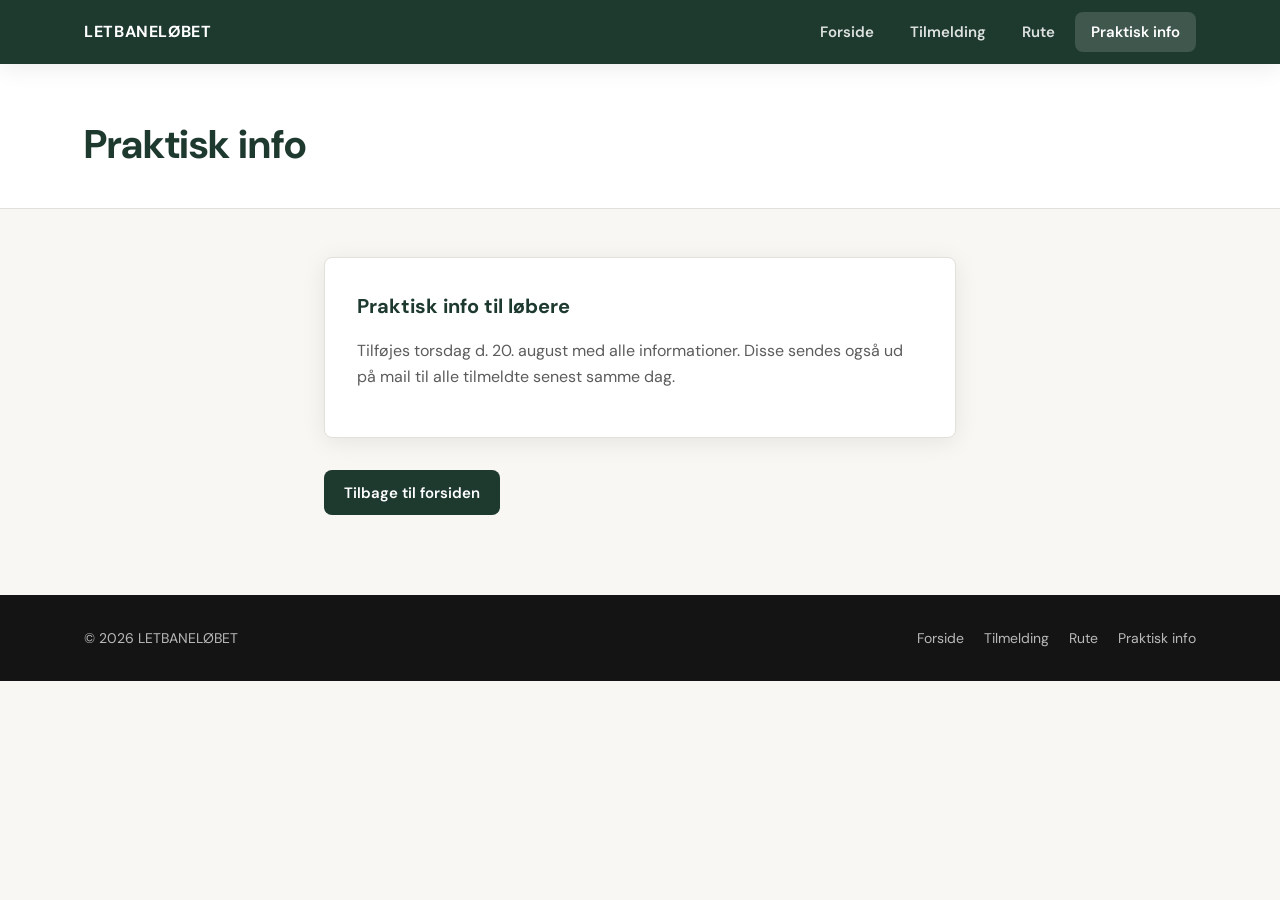
==== praktisk-info.html @ f6460c38 "added raffel prices" ====
<!DOCTYPE html>
<html lang="da">
<head>
    <meta charset="UTF-8">
    <meta name="viewport" content="width=device-width, initial-scale=1.0">
    <title>Praktisk info — LETBANELØBET</title>
    <link rel="stylesheet" href="style.css">
    <link rel="preconnect" href="https://fonts.googleapis.com">
    <link rel="preconnect" href="https://fonts.gstatic.com" crossorigin>
    <link href="https://fonts.googleapis.com/css2?family=DM+Sans:ital,opsz,wght@0,9..40,400;0,9..40,600;0,9..40,700;1,9..40,400&display=swap" rel="stylesheet">
</head>
<body>
    <header class="nav">
        <div class="nav__inner">
            <a class="nav__brand" href="index.html">LETBANELØBET</a>
            <button class="nav__toggle" type="button" aria-expanded="false" aria-controls="nav-menu" aria-label="Åbn menu">
                <span class="nav__toggle-bar"></span>
                <span class="nav__toggle-bar"></span>
                <span class="nav__toggle-bar"></span>
            </button>
            <nav class="nav__menu" id="nav-menu">
                <a class="nav__link" href="index.html">Forside</a>
                <a class="nav__link" href="tilmelding.html">Tilmelding</a>
                <a class="nav__link" href="rute.html">Rute</a>
                <a class="nav__link nav__link--active" href="praktisk-info.html">Praktisk info</a>
            </nav>
        </div>
    </header>

    <main>
        <section class="page-hero">
            <div class="container">
                <h1 class="page-hero__title">Praktisk info</h1>
            </div>
        </section>

        <section class="page-content">
            <div class="container container--narrow">
                <div class="placeholder-box">
                    <h2>Praktisk info til løbere</h2>
                    <p>
                        Tilføjes torsdag d. 20. august med alle informationer.
                        Disse sendes også ud på mail til alle tilmeldte senest samme dag.
                    </p>
                </div>
                <div class="back-button">
                    <p style="margin-top: 2em;">
                        <a class="btn btn--secondary" href="index.html">Tilbage til forsiden</a>
                    </p>
                </div>
            </div>
        </section>
    </main>

    <footer class="footer">
        <div class="container footer__inner">
            <p class="footer__copy">&copy; 2026 LETBANELØBET</p>
            <nav class="footer__nav" aria-label="Sidefod">
                <a href="index.html">Forside</a>
                <a href="tilmelding.html">Tilmelding</a>
                <a href="rute.html">Rute</a>
                <a href="praktisk-info.html">Praktisk info</a>
            </nav>
        </div>
    </footer>

    <script src="script.js"></script>
</body>
</html>
---- style.css ----
:root {
    --color-bg: #f8f7f4;
    --color-surface: #ffffff;
    --color-text: #1a1a1a;
    --color-text-muted: #5c5c5c;
    --color-accent: #c45c26;
    --color-accent-dark: #9a4520;
    --color-nav: #1e3a2f;
    --color-hero-overlay: rgba(20, 45, 35, 0.55);
    --color-border: #e2e0da;
    --font: "DM Sans", system-ui, sans-serif;
    --max-width: 72rem;
    --nav-height: 4rem;
    --radius: 0.5rem;
    --shadow: 0 4px 24px rgba(0, 0, 0, 0.08);
}

*,
*::before,
*::after {
    box-sizing: border-box;
}

html {
    scroll-behavior: smooth;
}

body {
    margin: 0;
    font-family: var(--font);
    font-size: 1rem;
    line-height: 1.6;
    color: var(--color-text);
    background: var(--color-bg);
}

img {
    max-width: 100%;
    height: auto;
    display: block;
}

a {
    color: var(--color-accent);
}

a:hover {
    color: var(--color-accent-dark);
}

.container {
    width: 100%;
    max-width: var(--max-width);
    margin: 0 auto;
    padding: 0 1.25rem;
}

.container--narrow {
    max-width: 42rem;
}

/* Navigation */
.nav {
    position: sticky;
    top: 0;
    z-index: 100;
    background: var(--color-nav);
    box-shadow: var(--shadow);
}

.nav__inner {
    display: flex;
    align-items: center;
    justify-content: space-between;
    max-width: var(--max-width);
    margin: 0 auto;
    padding: 0 1.25rem;
    min-height: var(--nav-height);
}

.nav__brand {
    font-weight: 700;
    font-size: 1rem;
    letter-spacing: 0.04em;
    color: #fff;
    text-decoration: none;
    white-space: nowrap;
}

.nav__brand:hover {
    color: #e8f0ec;
}

.nav__menu {
    display: flex;
    gap: 0.25rem;
}

.nav__link {
    display: block;
    padding: 0.5rem 1rem;
    color: rgba(255, 255, 255, 0.85);
    text-decoration: none;
    font-weight: 600;
    font-size: 0.9375rem;
    border-radius: var(--radius);
}

.nav__link:hover {
    color: #fff;
    background: rgba(255, 255, 255, 0.1);
}

.nav__link--active {
    color: #fff;
    background: rgba(255, 255, 255, 0.15);
}

.nav__toggle {
    display: none;
    flex-direction: column;
    justify-content: center;
    gap: 5px;
    width: 2.5rem;
    height: 2.5rem;
    padding: 0;
    border: none;
    background: transparent;
    cursor: pointer;
    border-radius: var(--radius);
}

.nav__toggle-bar {
    display: block;
    width: 1.5rem;
    height: 2px;
    background: #fff;
    margin: 0 auto;
    transition: transform 0.2s, opacity 0.2s;
}

.nav__toggle[aria-expanded="true"] .nav__toggle-bar:nth-child(1) {
    transform: translateY(7px) rotate(45deg);
}

.nav__toggle[aria-expanded="true"] .nav__toggle-bar:nth-child(2) {
    opacity: 0;
}

.nav__toggle[aria-expanded="true"] .nav__toggle-bar:nth-child(3) {
    transform: translateY(-7px) rotate(-45deg);
}

/* Hero */
.hero {
    position: relative;
    min-height: min(56vh, 25.6rem);
    display: flex;
    align-items: flex-end;
    justify-content: center;
}

.hero__banner {
    position: absolute;
    inset: 0;
    background:
        linear-gradient(135deg, #2d5a47 0%, #1e3a2f 50%, #3d6b55 100%);
    display: flex;
    align-items: center;
    justify-content: center;
}

.hero__banner-placeholder {
    color: rgba(255, 255, 255, 0.35);
    font-size: 0.875rem;
    font-weight: 600;
    letter-spacing: 0.08em;
    text-transform: uppercase;
}

/* When banner image is added, use:
.hero__banner { background-image: url('images/banner.jpg'); background-size: cover; background-position: center; }
.hero__banner-placeholder { display: none; }
*/

.hero__overlay {
    position: relative;
    z-index: 1;
    width: 100%;
    padding: 3rem 1.25rem 3.5rem;
    text-align: center;
    /* background: linear-gradient(to top, var(--color-hero-overlay), transparent 70%); */
}

.hero__title {
    margin: 0;
    font-size: clamp(2.25rem, 8vw, 3.75rem);
    font-weight: 700;
    letter-spacing: 0.06em;
    color: #fff;
    text-shadow: 0 2px 20px rgba(0, 0, 0, 0.3);
}

.hero__tagline {
    margin: 0.5rem 0 0;
    font-size: clamp(1rem, 3vw, 1.25rem);
    color: rgba(255, 255, 255, 0.9);
}

/* Sections */
.section-title {
    margin: 0 0 1rem;
    font-size: clamp(1.5rem, 4vw, 2rem);
    font-weight: 700;
    color: var(--color-nav);
}

.info {
    padding: 4rem 0;
}

.info__intro {
    margin: 0 0 2.5rem;
    max-width: 40rem;
    font-size: 1.125rem;
    color: var(--color-text-muted);
}

.info__grid {
    display: grid;
    grid-template-columns: 1fr;
    gap: 1.25rem;
    margin-bottom: 3rem;
}

@media (min-width: 640px) {
    .info__grid {
        grid-template-columns: repeat(2, 1fr);
    }
}

@media (min-width: 960px) {
    .info__grid {
        grid-template-columns: repeat(4, 1fr);
    }
}

.info__card {
    background: var(--color-surface);
    border: 1px solid var(--color-border);
    border-radius: var(--radius);
    padding: 1.5rem;
    box-shadow: var(--shadow);
}

.info__card-title {
    margin: 0 0 0.5rem;
    font-size: 0.8125rem;
    font-weight: 700;
    text-transform: uppercase;
    letter-spacing: 0.06em;
    color: var(--color-accent);
}

.info__card-text {
    margin: 0;
    font-weight: 600;
    font-size: 1.0625rem;
}

.info__card-detail {
    margin: 0.35rem 0 0;
    font-size: 0.875rem;
    color: var(--color-text-muted);
}

.info__details {
    background: var(--color-surface);
    border: 1px solid var(--color-border);
    border-radius: var(--radius);
    padding: 2rem;
}

.info__details + .info__details {
    margin-top: 2rem;
}

.info__details-title {
    margin: 0 0 1rem;
    font-size: 1.125rem;
    color: var(--color-nav);
}

.info__list {
    margin: 0;
    padding-left: 1.25rem;
}

.info__list li {
    margin-bottom: 0.5rem;
}

.info__list li:last-child {
    margin-bottom: 0;
}

/* Partners */
.partners {
    padding: 4rem 0 5rem;
    background: var(--color-nav);
    color: #fff;
}

.partners .section-title {
    color: #fff;
}

.partners__intro {
    margin: 0 0 2rem;
    color: rgba(255, 255, 255, 0.8);
    max-width: 36rem;
}

.partners__group + .partners__group {
    margin-top: 2.5rem;
}

.partners__group-title {
    margin: 0 0 1rem;
    padding-bottom: 0.5rem;
    border-bottom: 1px solid rgba(255, 255, 255, 0.2);
    font-size: 0.8125rem;
    font-weight: 700;
    text-transform: uppercase;
    letter-spacing: 0.08em;
    color: rgba(255, 255, 255, 0.7);
}

.partners__grid {
    display: grid;
    grid-template-columns: minmax(0, 1fr);
    gap: 1rem;
    margin-bottom: 0;
    width: 100%;
}

@media (min-width: 480px) {
    .partners__grid {
        grid-template-columns: repeat(2, minmax(0, 1fr));
    }
}

@media (min-width: 900px) {
    .partners__grid {
        grid-template-columns: repeat(3, minmax(0, 1fr));
    }
}

.partners__grid > * {
    min-width: 0;
    max-width: 100%;
}

.partners__card {
    display: flex;
    flex-direction: column;
    align-items: center;
    justify-content: center;
    gap: 0.75rem;
    padding: 1.25rem 1rem;
    min-height: 9rem;
    background: rgba(255, 255, 255, 0.08);
    border: 1px solid rgba(255, 255, 255, 0.2);
    border-radius: var(--radius);
    text-decoration: none;
    color: rgba(255, 255, 255, 0.9);
    transition: background 0.2s, border-color 0.2s;
    box-sizing: border-box;
}

@media (min-width: 480px) {
    .partners__card,
    .partners__logo {
        aspect-ratio: 3 / 2;
        min-height: unset;
    }
}

.partners__card:hover {
    background: rgba(255, 255, 255, 0.14);
    border-color: rgba(255, 255, 255, 0.35);
    color: #fff;
}

.partners__card-logo {
    max-width: 100%;
    width: auto;
    height: 3.5rem;
    object-fit: contain;
}

.partners__card-name {
    font-size: clamp(0.6875rem, 2.5vw, 0.75rem);
    font-weight: 600;
    text-align: center;
    line-height: 1.35;
    overflow-wrap: break-word;
    word-break: break-word;
    hyphens: auto;
    width: 100%;
    padding: 0 0.25rem;
}

.partners__card--logo-only .partners__card-logo {
    height: 4rem;
}

.partners__card-logo--invert {
    filter: invert(1);
    height: 7.5rem;
}

.partners__logo {
    display: flex;
    align-items: center;
    justify-content: center;
    background: rgba(255, 255, 255, 0.08);
    border: 1px dashed rgba(255, 255, 255, 0.25);
    border-radius: var(--radius);
    font-size: 0.8125rem;
    font-weight: 600;
    color: rgba(255, 255, 255, 0.5);
}

.partners__cta {
    margin: 2rem 0 0;
    font-size: 0.9375rem;
    color: rgba(255, 255, 255, 0.75);
}

.partners__cta a {
    color: #f5c9a8;
}

.partners__cta a:hover {
    color: #fff;
}

/* Subpages */
.page-hero {
    padding: 3rem 0 2rem;
    background: var(--color-surface);
    border-bottom: 1px solid var(--color-border);
}

.page-hero__title {
    margin: 0;
    font-size: clamp(1.75rem, 5vw, 2.5rem);
    color: var(--color-nav);
}

.page-hero__lead {
    margin: 0.5rem 0 0;
    color: var(--color-text-muted);
    font-size: 1.125rem;
}

.page-content {
    padding: 3rem 0 4rem;
}

.placeholder-box {
    background: var(--color-surface);
    border: 1px solid var(--color-border);
    border-radius: var(--radius);
    padding: 2rem;
    box-shadow: var(--shadow);
}

.placeholder-box h2 {
    margin: 0 0 1rem;
    font-size: 1.25rem;
    color: var(--color-nav);
}

.placeholder-box p {
    margin: 0 0 1rem;
    color: var(--color-text-muted);
}

.prize-section {
    margin-top: 2rem;
    scroll-margin-top: calc(var(--nav-height) + 1rem);
}

.route-map {
    width: 100%;
    margin-bottom: 2rem;
    border-radius: var(--radius);
}

.btn {
    display: inline-block;
    padding: 0.65rem 1.25rem;
    font-family: var(--font);
    font-weight: 600;
    font-size: 0.9375rem;
    text-decoration: none;
    border-radius: var(--radius);
    border: none;
    cursor: pointer;
}

.btn--secondary {
    background: var(--color-nav);
    color: #fff;
}

.btn--secondary:hover {
    background: #2a5242;
    color: #fff;
}

/* Footer */
.footer {
    padding: 2rem 0;
    background: #141414;
    color: rgba(255, 255, 255, 0.7);
    font-size: 0.875rem;
}

.footer__inner {
    display: flex;
    flex-wrap: wrap;
    align-items: center;
    justify-content: space-between;
    gap: 1rem;
}

.footer__copy {
    margin: 0;
}

.footer__nav {
    display: flex;
    gap: 1.25rem;
}

.footer__nav a {
    color: rgba(255, 255, 255, 0.7);
    text-decoration: none;
}

.footer__nav a:hover {
    color: #fff;
}

/* Mobile nav */
@media (max-width: 640px) {
    .nav__toggle {
        display: flex;
    }

    .nav__menu {
        position: absolute;
        top: var(--nav-height);
        left: 0;
        right: 0;
        flex-direction: column;
        background: var(--color-nav);
        padding: 0.5rem 1rem 1rem;
        gap: 0;
        border-top: 1px solid rgba(255, 255, 255, 0.1);
        display: none;
    }

    .nav__menu.is-open {
        display: flex;
    }

    .nav__link {
        padding: 0.75rem 0.5rem;
    }

    .nav {
        position: relative;
    }

    .nav__inner {
        position: relative;
    }
}
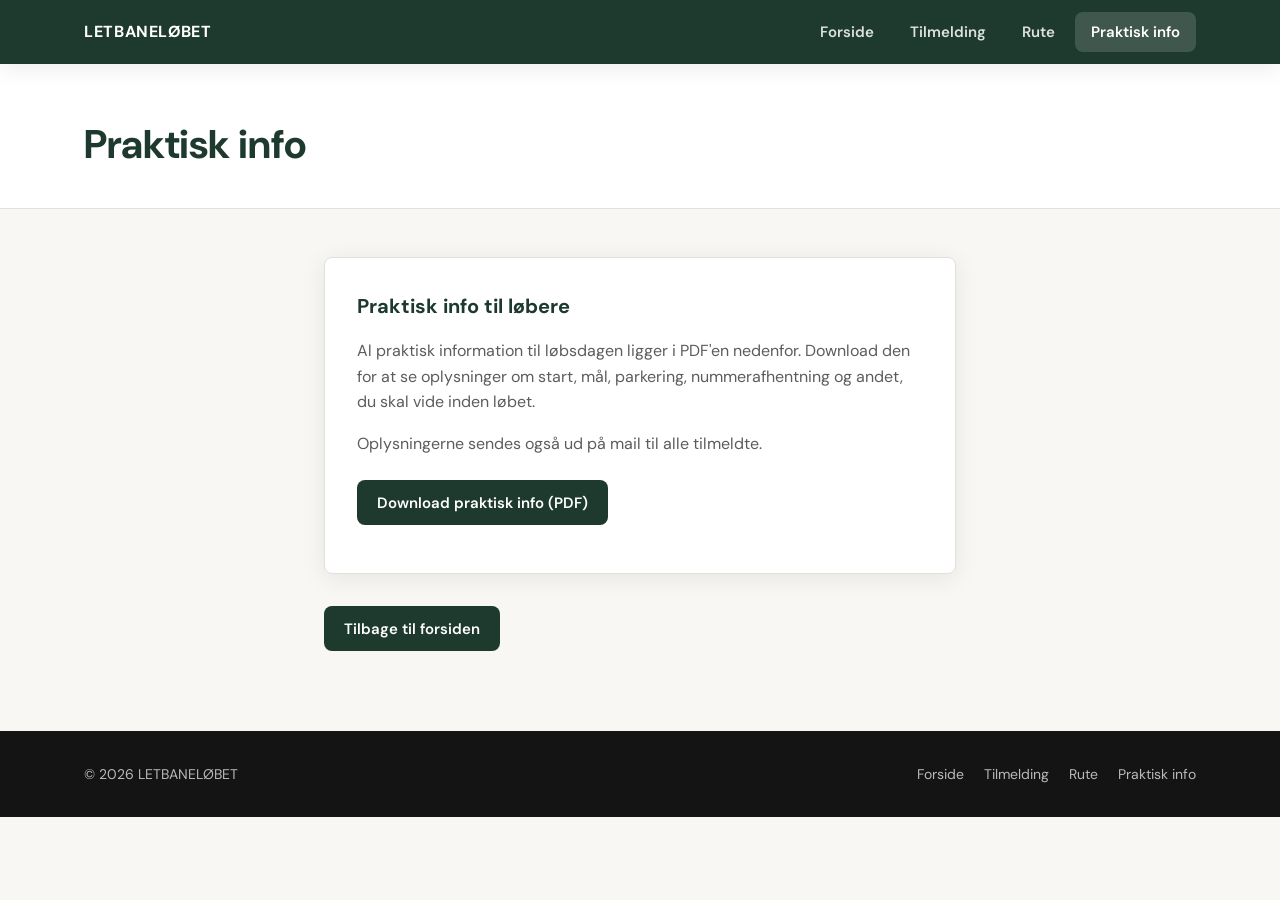
==== commit 988475d8: "added pratical information" ====
--- a/praktisk-info.html
+++ b/praktisk-info.html
@@ -39,8 +39,14 @@
                 <div class="placeholder-box">
                     <h2>Praktisk info til løbere</h2>
                     <p>
-                        Tilføjes torsdag d. 20. august med alle informationer.
-                        Disse sendes også ud på mail til alle tilmeldte senest samme dag.
+                        Al praktisk information til løbsdagen ligger i PDF'en nedenfor.
+                        Download den for at se oplysninger om start, mål, parkering, nummerafhentning og andet, du skal vide inden løbet.
+                    </p>
+                    <p>
+                        Oplysningerne sendes også ud på mail til alle tilmeldte.
+                    </p>
+                    <p style="margin-top: 1.5em;">
+                        <a class="btn btn--secondary" href="praktisk_info/Letbanel%C3%B8bet%20-%20Praktisk%20info.pdf" download>Download praktisk info (PDF)</a>
                     </p>
                 </div>
                 <div class="back-button">
